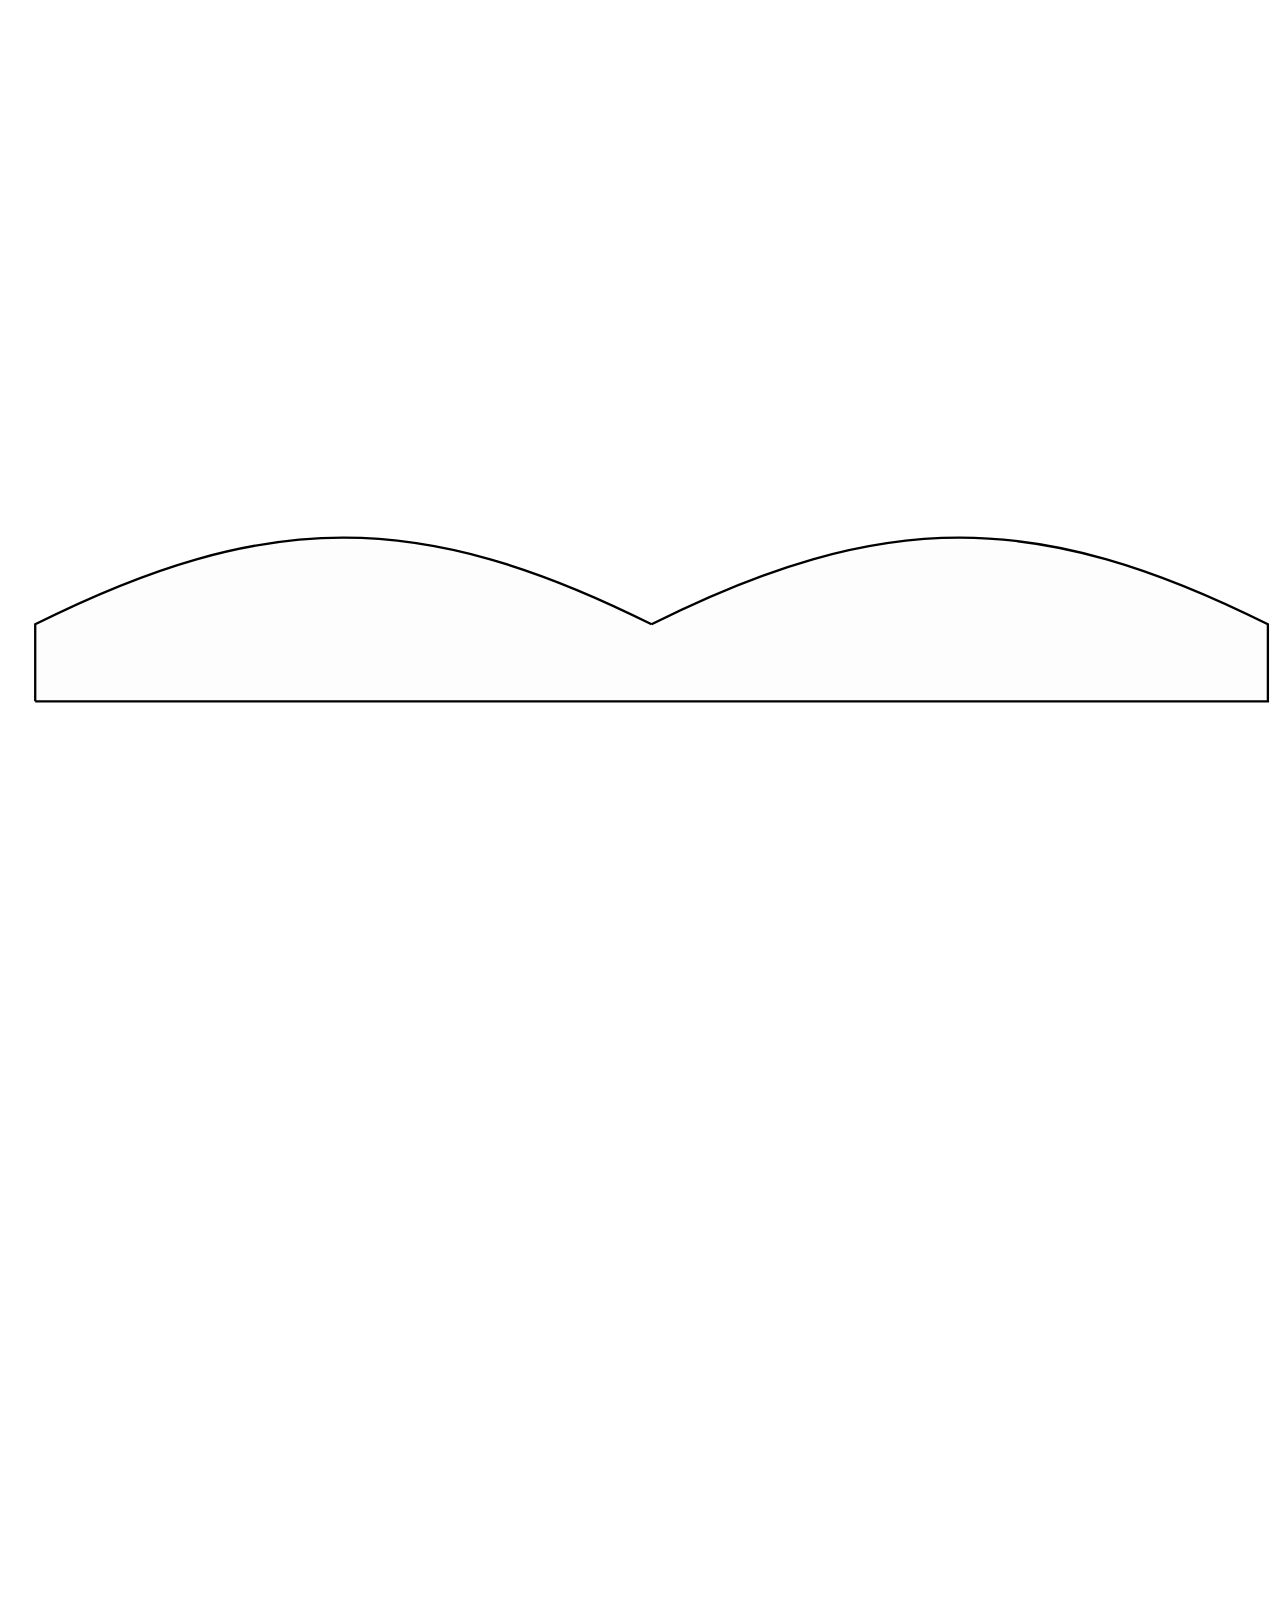
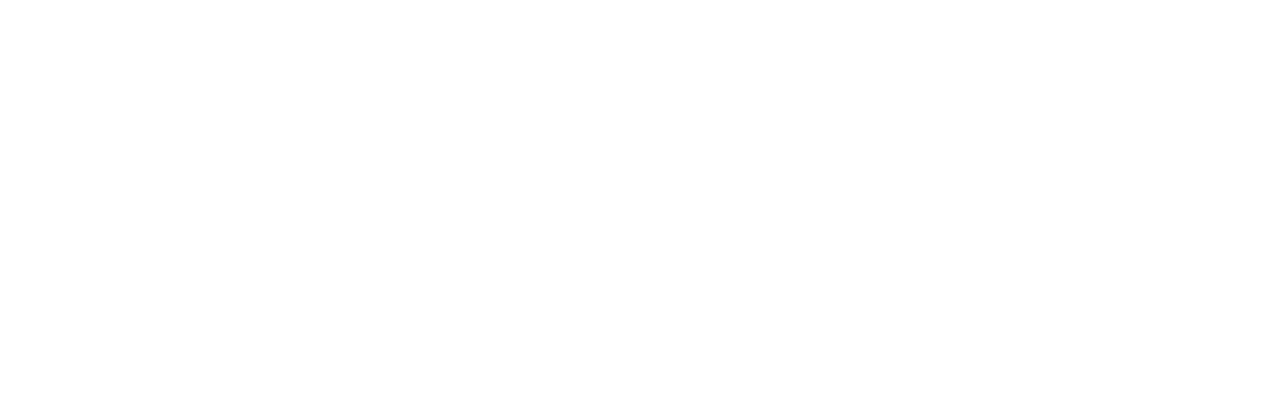
==== index.html @ 0303ebf9 "Initial Commit" ====
<!DOCTYPE html>
<html>
    <head>
        <meta charset = 'utf-8' />
        <meta name = 'viewport' content = 'idth=device-width, initial-scale=1.0' />
        <meta name = 'title' content = 'School' />
        <title>Project</title>
        <script src="https://cdnjs.cloudflare.com/ajax/libs/jquery/3.6.1/jquery.min.js" integrity="sha512-aVKKRRi/Q/YV+4mjoKBsE4x3H+BkegoM/em46NNlCqNTmUYADjBbeNefNxYV7giUp0VxICtqdrbqU7iVaeZNXA==" crossorigin="anonymous" referrerpolicy="no-referrer"></script>
        <script src="https://cdnjs.cloudflare.com/ajax/libs/bootstrap/5.2.2/js/bootstrap.min.js" integrity="sha512-5BqtYqlWfJemW5+v+TZUs22uigI8tXeVah5S/1Z6qBLVO7gakAOtkOzUtgq6dsIo5c0NJdmGPs0H9I+2OHUHVQ==" crossorigin="anonymous" referrerpolicy="no-referrer"></script>
        <link href="style.css" rel="stylesheet" />
        <script src="index.js"></script>
    </head>
    <body>
        <svg width="100%" height="2000" viewBox="-6.15 -9 12 25.96" xmlns:xlink="http://www.w3.org/1999/xlink" xmlns="https://www.w3.org/2000/svg">
            <path id="book" xmlns="https://www.w3.org/2000/svg"  d="M 0 -1 L 0 -1 V -1 C 3 -2.5 5 -2.5 8 -1 V 0 L -8 0 M -8 0 V -1 C -5 -2.5 -3 -2.5 0 -1"/>
        </svg>
    </body>
</html>
---- style.css ----
#poem {
    position: absolute;
    bottom: -200px;
    opacity: 0.5;
    writing-mode: vertical-lr;
    text-orientation: sideways;
}
#book {
    position: absolute;
    bottom: 0px;
    border: 2px solid black;
    width: 80%;
    height: 40px;
    left: 10%;
    opacity: 1.0;
    z-index: 10000;
    background: white;
}
html, body {
    height: 100%;
    width: 100%;
}
svg{
    position: absolute;
    left: 0px;
    fill: rgb(253, 253, 253);
    stroke: black;
    stroke-width: 0.03px;
}
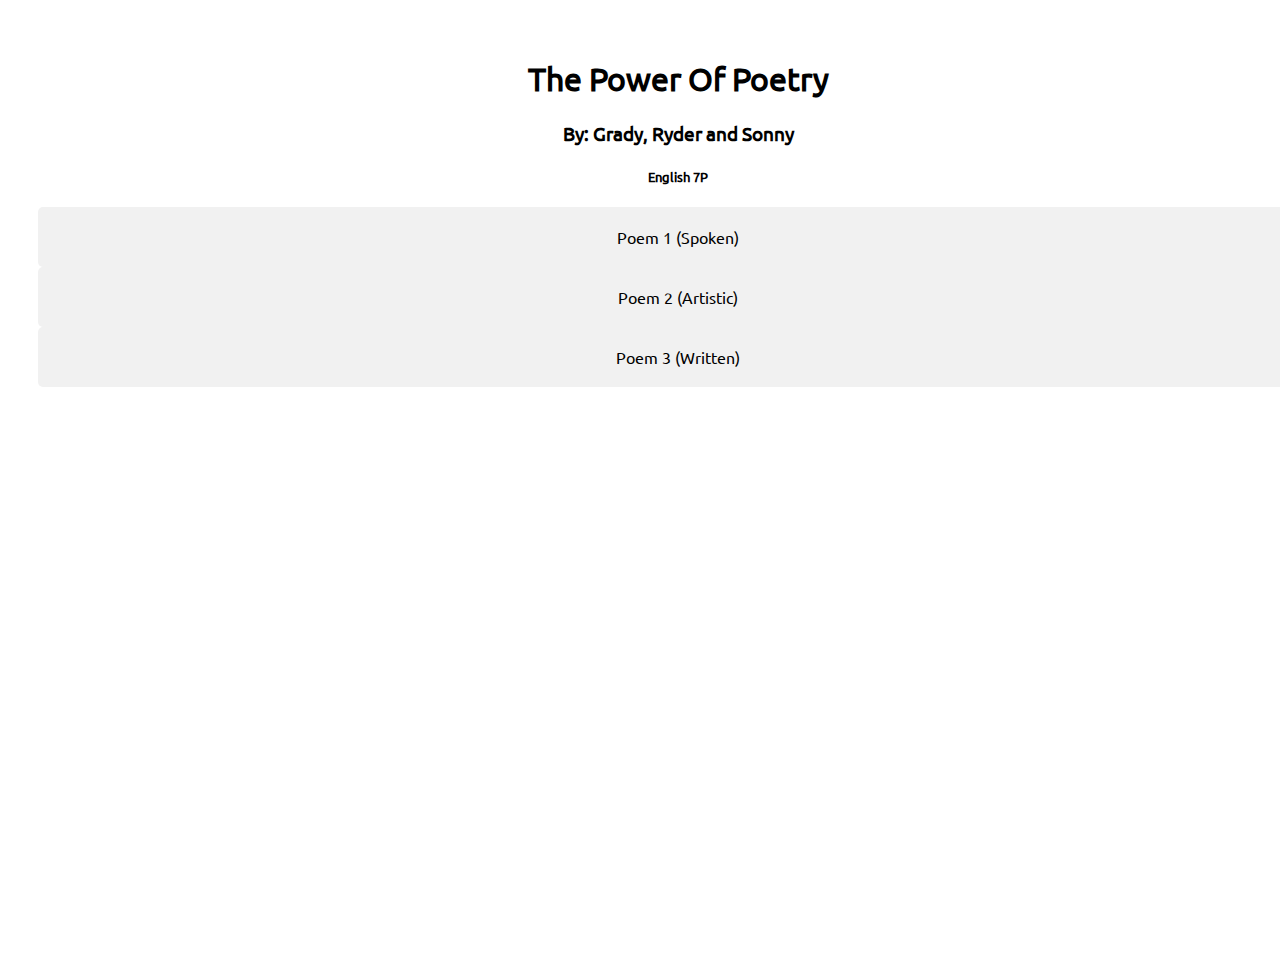
==== commit 92c6dfdf: "Radius" ====
--- a/index.html
+++ b/index.html
@@ -1,18 +1,26 @@
-<!DOCTYPE html>
-<html>
-    <head>
-        <meta charset = 'utf-8' />
-        <meta name = 'viewport' content = 'idth=device-width, initial-scale=1.0' />
-        <meta name = 'title' content = 'School' />
-        <title>Project</title>
-        <script src="https://cdnjs.cloudflare.com/ajax/libs/jquery/3.6.1/jquery.min.js" integrity="sha512-aVKKRRi/Q/YV+4mjoKBsE4x3H+BkegoM/em46NNlCqNTmUYADjBbeNefNxYV7giUp0VxICtqdrbqU7iVaeZNXA==" crossorigin="anonymous" referrerpolicy="no-referrer"></script>
-        <script src="https://cdnjs.cloudflare.com/ajax/libs/bootstrap/5.2.2/js/bootstrap.min.js" integrity="sha512-5BqtYqlWfJemW5+v+TZUs22uigI8tXeVah5S/1Z6qBLVO7gakAOtkOzUtgq6dsIo5c0NJdmGPs0H9I+2OHUHVQ==" crossorigin="anonymous" referrerpolicy="no-referrer"></script>
-        <link href="style.css" rel="stylesheet" />
-        <script src="index.js"></script>
-    </head>
-    <body>
-        <svg width="100%" height="2000" viewBox="-6.15 -9 12 25.96" xmlns:xlink="http://www.w3.org/1999/xlink" xmlns="https://www.w3.org/2000/svg">
-            <path id="book" xmlns="https://www.w3.org/2000/svg"  d="M 0 -1 L 0 -1 V -1 C 3 -2.5 5 -2.5 8 -1 V 0 L -8 0 M -8 0 V -1 C -5 -2.5 -3 -2.5 0 -1"/>
-        </svg>
-    </body>
+<!DOCTYPE html>
+<html>
+    <head>
+        <meta charset = 'utf-8' />
+        <meta name = 'viewport' content = 'width=device-width, initial-scale=1.0' />
+        <meta name = 'title' content = 'Poems English T4' />
+        <title>The Power Of Poetry</title>
+        <script src="https://cdnjs.cloudflare.com/ajax/libs/jquery/3.6.1/jquery.min.js" integrity="sha512-aVKKRRi/Q/YV+4mjoKBsE4x3H+BkegoM/em46NNlCqNTmUYADjBbeNefNxYV7giUp0VxICtqdrbqU7iVaeZNXA==" crossorigin="anonymous" referrerpolicy="no-referrer"></script>
+        <script src="https://cdnjs.cloudflare.com/ajax/libs/bootstrap/5.2.2/js/bootstrap.min.js" integrity="sha512-5BqtYqlWfJemW5+v+TZUs22uigI8tXeVah5S/1Z6qBLVO7gakAOtkOzUtgq6dsIo5c0NJdmGPs0H9I+2OHUHVQ==" crossorigin="anonymous" referrerpolicy="no-referrer"></script>
+        <link href="style.css" rel="stylesheet" />
+    </head>
+    <body>
+        <h1>The Power Of Poetry</h1>
+        <h3>By: Grady, Ryder and Sonny</h3>
+        <h5>English 7P</h5>
+        <div id="block">
+            <a href="poem1.html">Poem 1 (Spoken)</a>
+        </div>
+        <div id="block">
+            <a href="poem2.html">Poem 2 (Artistic)</a>
+        </div>
+        <div id="block">
+            <a href="poem3.html">Poem 3 (Written)</a>
+        </div>
+    </body>
 </html>--- a/style.css
+++ b/style.css
@@ -1,29 +1,21 @@
-#poem {
-    position: absolute;
-    bottom: -200px;
-    opacity: 0.5;
-    writing-mode: vertical-lr;
-    text-orientation: sideways;
-}
-#book {
-    position: absolute;
-    bottom: 0px;
-    border: 2px solid black;
-    width: 80%;
-    height: 40px;
-    left: 10%;
-    opacity: 1.0;
-    z-index: 10000;
-    background: white;
-}
-html, body {
-    height: 100%;
-    width: 100%;
-}
-svg{
-    position: absolute;
-    left: 0px;
-    fill: rgb(253, 253, 253);
-    stroke: black;
-    stroke-width: 0.03px;
+@font-face {
+    font-family: Ubuntu;
+    src: url(Ubuntu-R.ttf);
+}
+#block {
+    padding: 20px 15px;
+    border-radius: 5px;
+    background: rgb(241, 241, 241);
+    box-shadow: 10px solid black;
+}
+#block a{
+    color: black;
+    text-decoration: none;
+}
+html, body {
+    height: 100%;
+    width: 100%;
+    padding: 15px;
+    text-align: center;
+    font-family: Ubuntu, sans-serif;
 }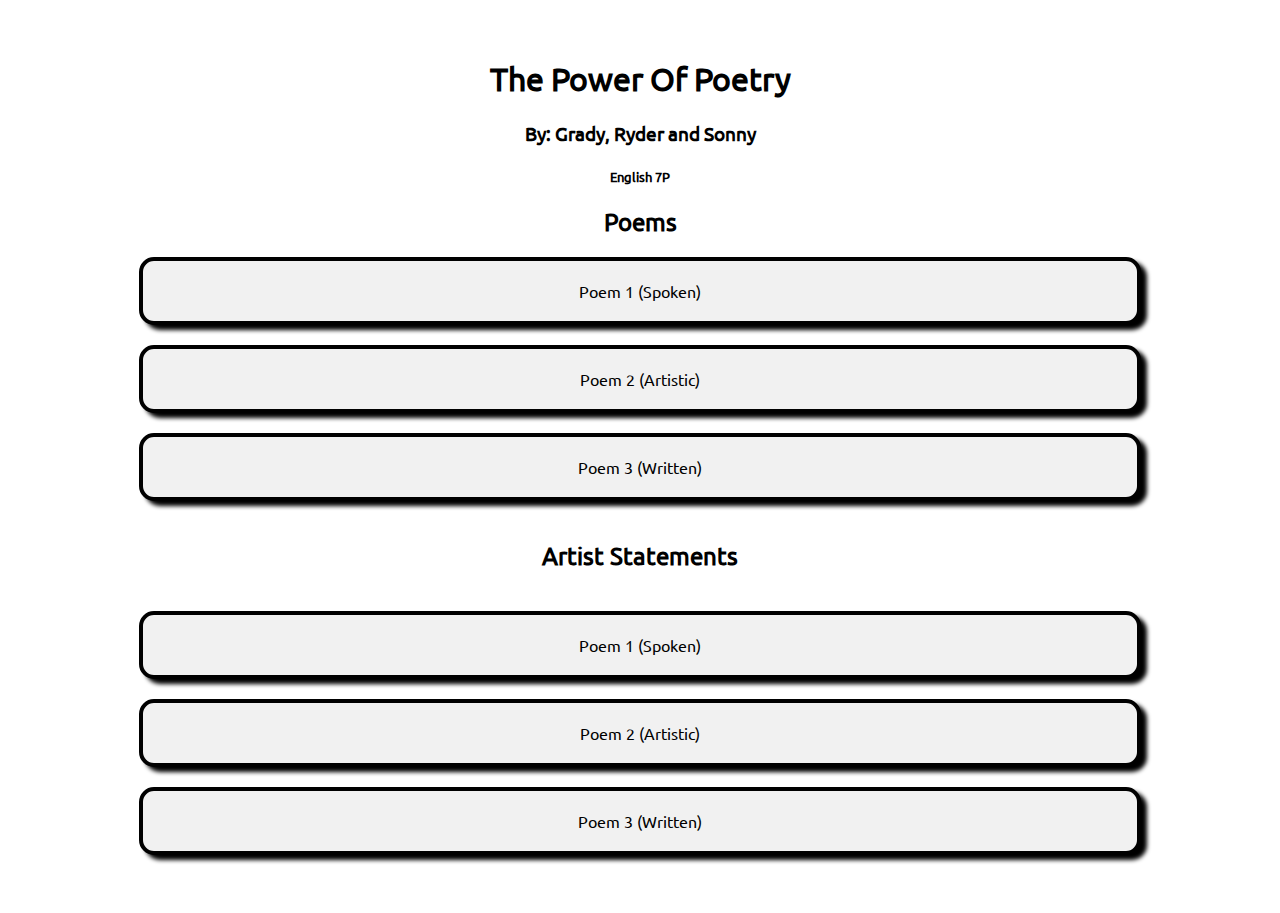
==== commit 25526433: "Official Release" ====
--- a/index.html
+++ b/index.html
@@ -13,14 +13,32 @@
         <h1>The Power Of Poetry</h1>
         <h3>By: Grady, Ryder and Sonny</h3>
         <h5>English 7P</h5>
-        <div id="block">
+        <h2>Poems</h2>
+        <div id="block" href="poem1.html">
             <a href="poem1.html">Poem 1 (Spoken)</a>
         </div>
-        <div id="block">
+        <br>
+        <div id="block" href="poem2.html">
             <a href="poem2.html">Poem 2 (Artistic)</a>
         </div>
-        <div id="block">
+        <br>
+        <div id="block" href="poem3.html">
             <a href="poem3.html">Poem 3 (Written)</a>
         </div>
+        <br>
+        <h2>Artist Statements</h2>
+        <br>
+        <div id="block" href="art1.html">
+            <a href="art1.html">Poem 1 (Spoken)</a>
+        </div>
+        <br>
+        <div id="block" href="art2.html">
+            <a href="art2.html">Poem 2 (Artistic)</a>
+        </div>
+        <br>
+        <div id="block" href="art3.html">
+            <a href="art3.html">Poem 3 (Written)</a>
+        </div>
+        <br>
     </body>
 </html>--- a/style.css
+++ b/style.css
@@ -4,17 +4,22 @@
 }
 #block {
     padding: 20px 15px;
-    border-radius: 5px;
+    width: 80%;
+    margin: auto;
+    border-radius: 15px;
+    border: 4px solid black;
     background: rgb(241, 241, 241);
-    box-shadow: 10px solid black;
+    box-shadow: 6px 5px 4px black;
 }
 #block a{
     color: black;
     text-decoration: none;
 }
+#block::after{
+    content: '\A';
+    white-space: pre;
+}
 html, body {
-    height: 100%;
-    width: 100%;
     padding: 15px;
     text-align: center;
     font-family: Ubuntu, sans-serif;
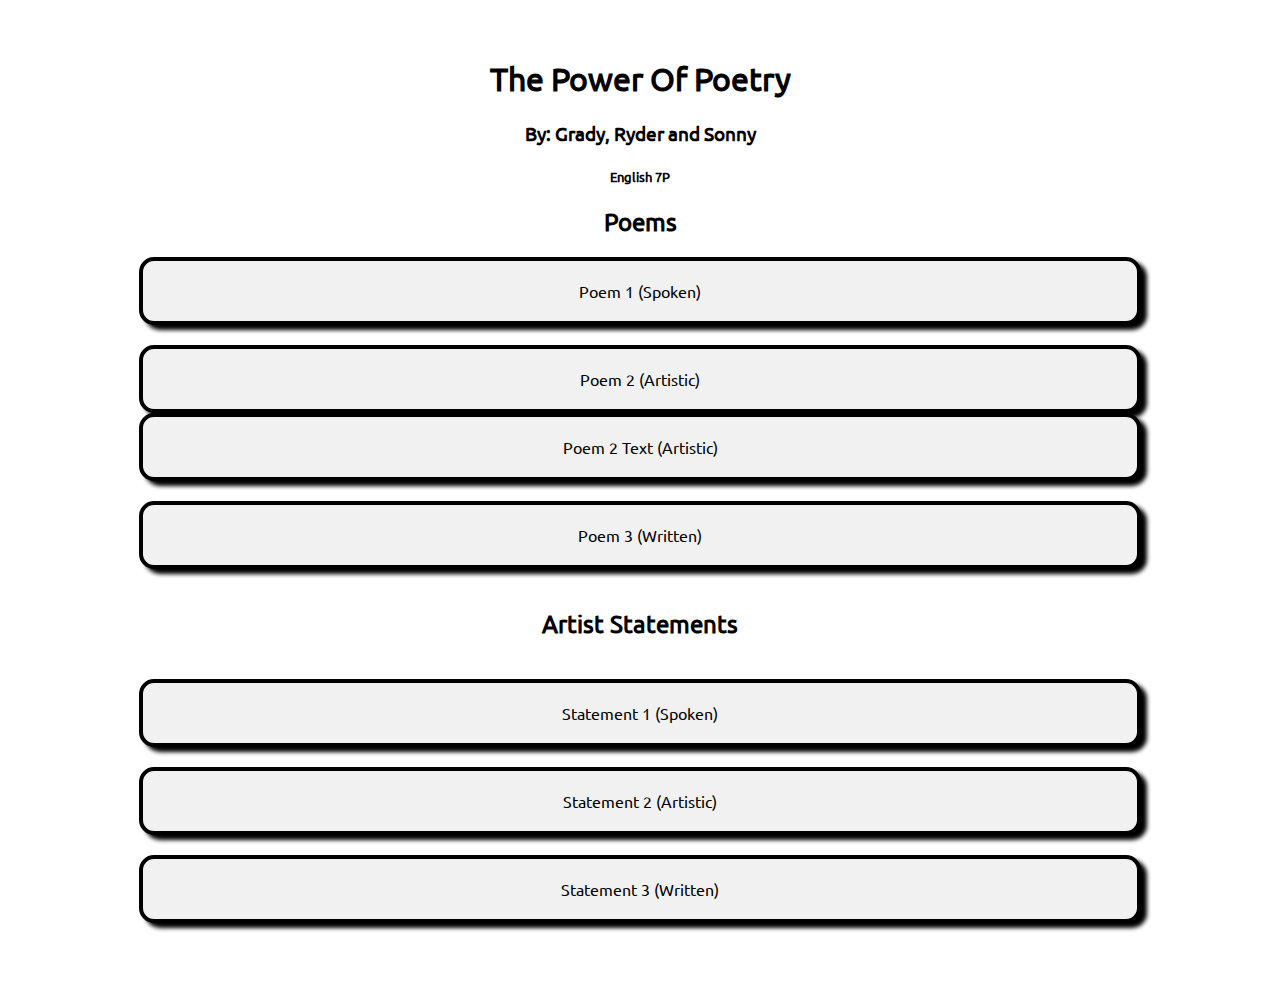
==== commit 9469ae82: "Fix" ====
--- a/index.html
+++ b/index.html
@@ -8,18 +8,22 @@
         <script src="https://cdnjs.cloudflare.com/ajax/libs/jquery/3.6.1/jquery.min.js" integrity="sha512-aVKKRRi/Q/YV+4mjoKBsE4x3H+BkegoM/em46NNlCqNTmUYADjBbeNefNxYV7giUp0VxICtqdrbqU7iVaeZNXA==" crossorigin="anonymous" referrerpolicy="no-referrer"></script>
         <script src="https://cdnjs.cloudflare.com/ajax/libs/bootstrap/5.2.2/js/bootstrap.min.js" integrity="sha512-5BqtYqlWfJemW5+v+TZUs22uigI8tXeVah5S/1Z6qBLVO7gakAOtkOzUtgq6dsIo5c0NJdmGPs0H9I+2OHUHVQ==" crossorigin="anonymous" referrerpolicy="no-referrer"></script>
         <link href="style.css" rel="stylesheet" />
+        <script src="index.js"></script>
     </head>
     <body>
         <h1>The Power Of Poetry</h1>
         <h3>By: Grady, Ryder and Sonny</h3>
         <h5>English 7P</h5>
         <h2>Poems</h2>
-        <div id="block" href="poem1.html">
+        <div id="block">
             <a href="poem1.html">Poem 1 (Spoken)</a>
         </div>
         <br>
         <div id="block" href="poem2.html">
             <a href="poem2.html">Poem 2 (Artistic)</a>
+        </div>
+        <div id="block" href="poem2text.html">
+            <a href="poem2text.html">Poem 2 Text (Artistic)</a>
         </div>
         <br>
         <div id="block" href="poem3.html">
@@ -29,15 +33,15 @@
         <h2>Artist Statements</h2>
         <br>
         <div id="block" href="art1.html">
-            <a href="art1.html">Poem 1 (Spoken)</a>
+            <a href="art1.html">Statement 1 (Spoken)</a>
         </div>
         <br>
         <div id="block" href="art2.html">
-            <a href="art2.html">Poem 2 (Artistic)</a>
+            <a href="art2.html">Statement 2 (Artistic)</a>
         </div>
         <br>
         <div id="block" href="art3.html">
-            <a href="art3.html">Poem 3 (Written)</a>
+            <a href="art3.html">Statement 3 (Written)</a>
         </div>
         <br>
     </body>
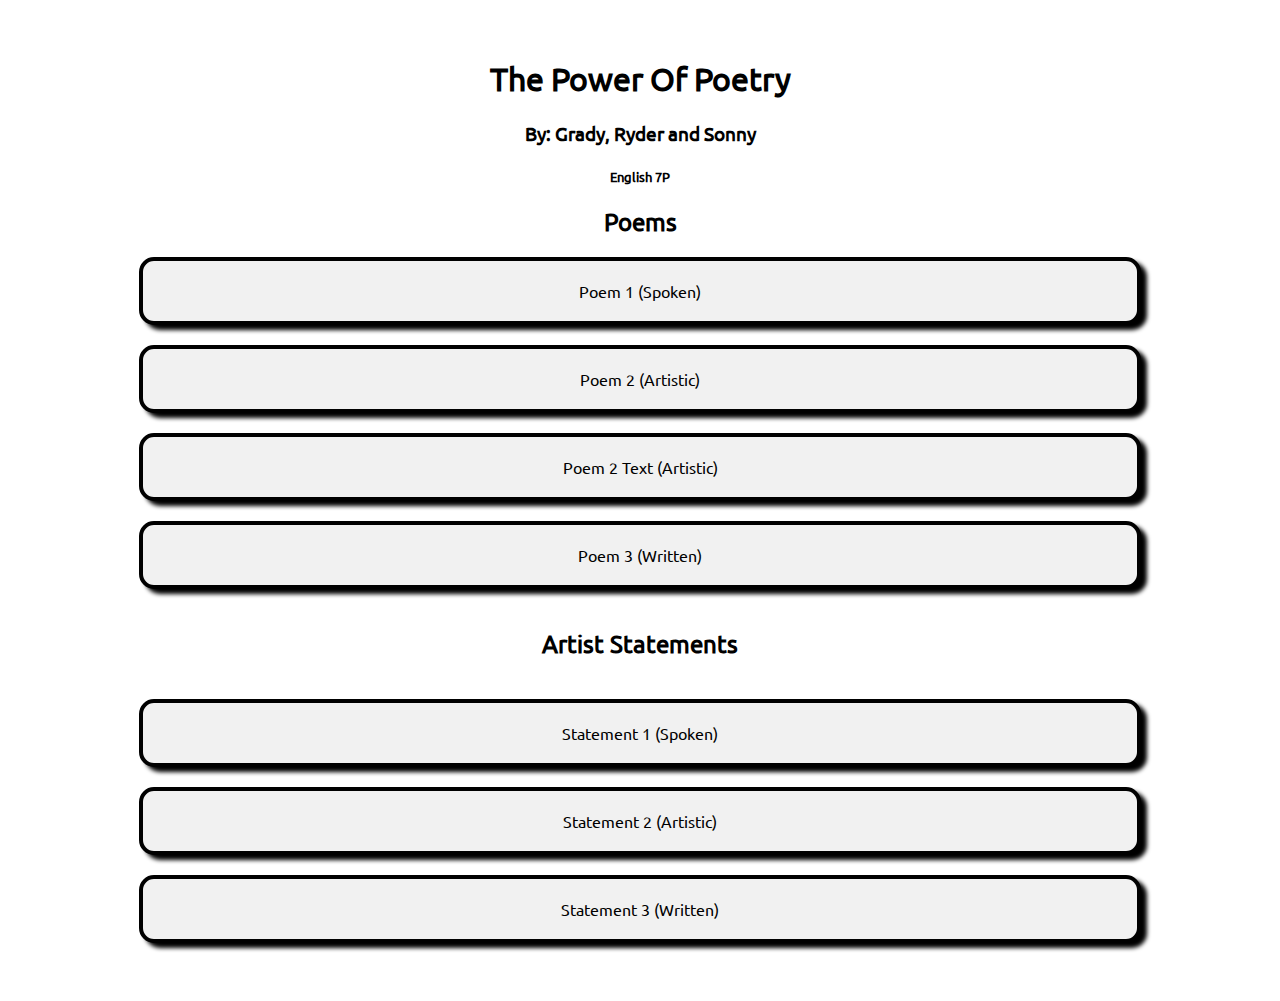
==== commit 5ac0b361: "break" ====
--- a/index.html
+++ b/index.html
@@ -22,6 +22,7 @@
         <div id="block" href="poem2.html">
             <a href="poem2.html">Poem 2 (Artistic)</a>
         </div>
+        <br>
         <div id="block" href="poem2text.html">
             <a href="poem2text.html">Poem 2 Text (Artistic)</a>
         </div>
